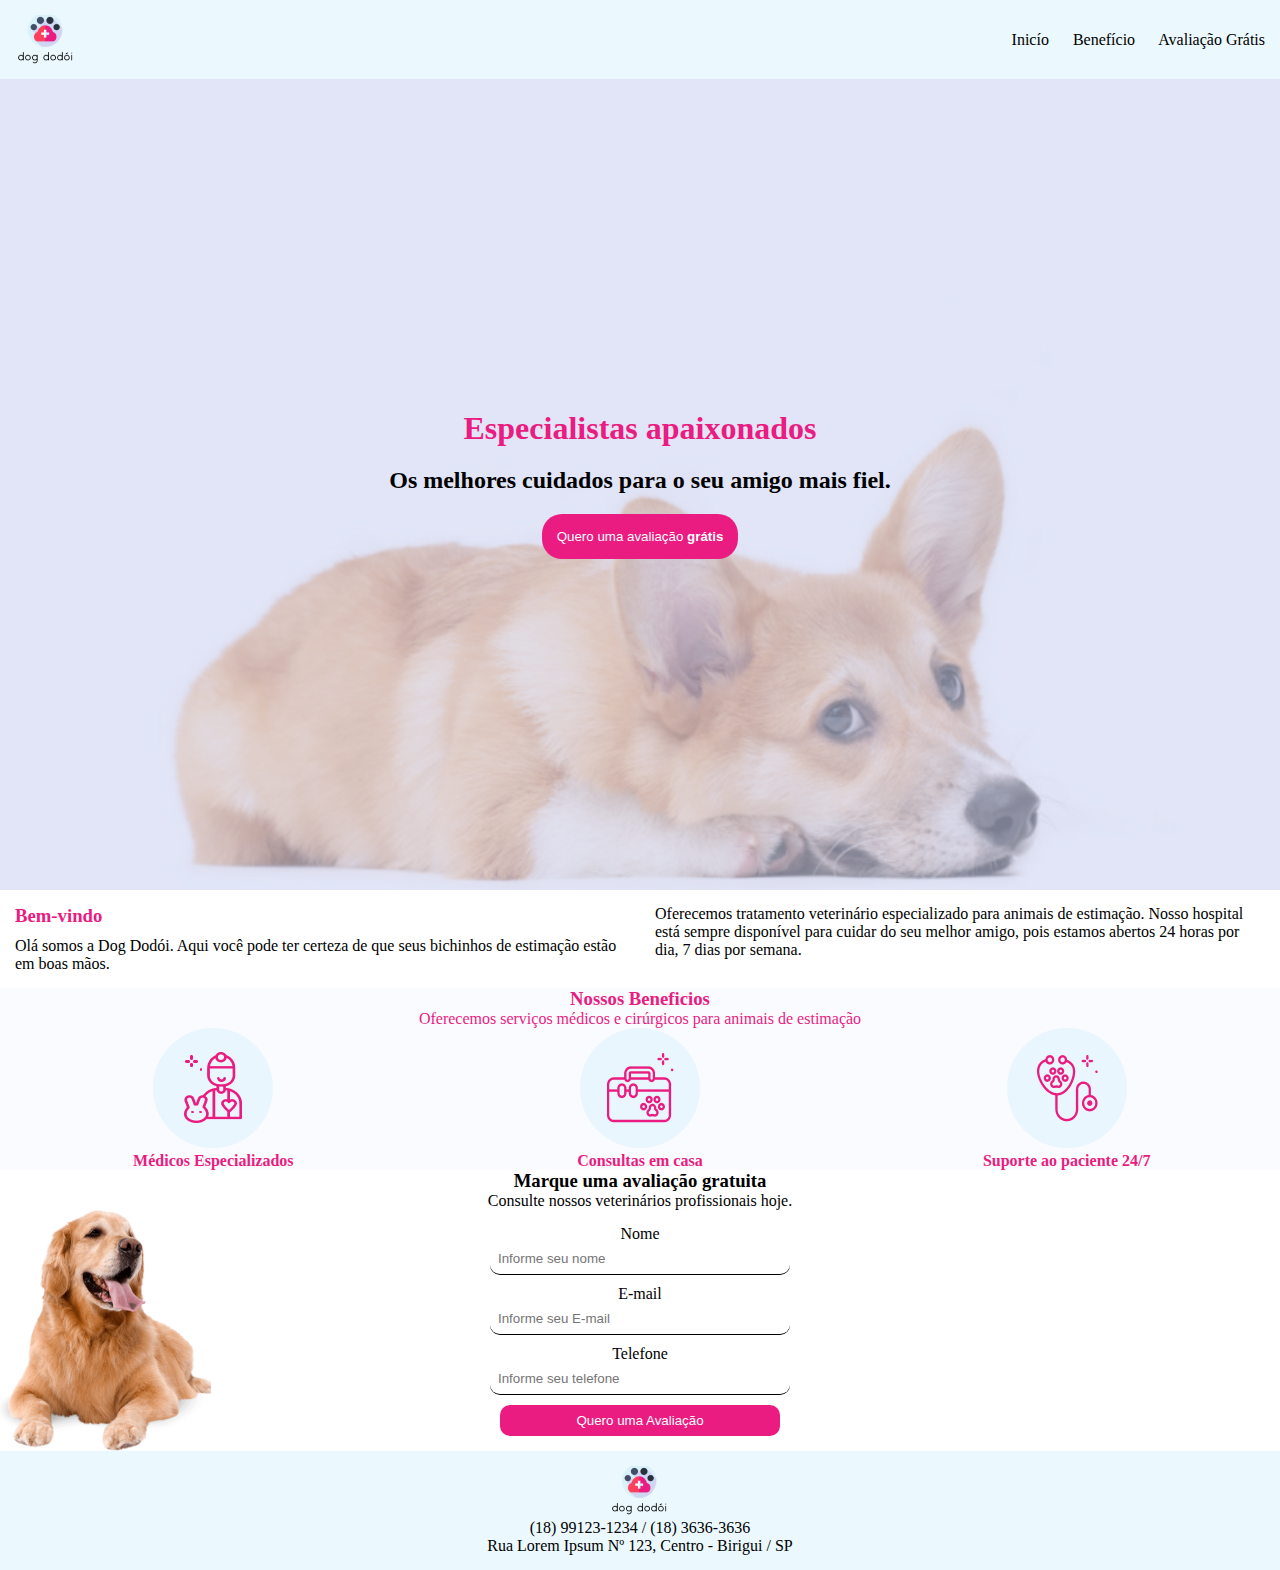
==== front/index.html @ 59877535 "inicialização do projeto" ====
<!DOCTYPE html>
<html lang="pt-br">
<head>
    <meta charset="UTF-8">
    <meta http-equiv="X-UA-Compatible" content="IE=edge">
    <meta name="viewport" content="width=device-width, initial-scale=1.0">
    <link rel="stylesheet" href="../styles/style.css">
    <link rel="stylesheet" href="../styles/mobile.css">
    <title>dog</title>
</head>
<body>
    <header id="header">
        <img src="../img/LogoSample_ByTailorBrands-removebg-preview 1.png" alt="">
        <nav>
            <a href="login.html">Inicío</a>
            <a href="login.html" class="marginLateral">Benefício</a>
            <a href="login.html" type="button">Avaliação Grátis</a>
        </nav>

    </header>
    <main>
        <section id="banner">
            <h1>Especialistas apaixonados</h1> 
            <h2 class="marginCimaBaixo"> Os melhores cuidados para o seu amigo mais fiel.</h2>
            <button>Quero uma avaliação <strong>grátis</strong></button>
        </section>
        <section id="bemVindo">
            <div id="bemVindo-boasVindas">
                <h3>Bem-vindo</h3>
                <p>Olá somos a Dog Dodói. Aqui você pode ter certeza de que seus bichinhos de estimação estão em boas mãos.</p>
            </div>
            <div id="bemvindo-ofertas">
                <p>Oferecemos tratamento veterinário especializado para animais de estimação. Nosso hospital está sempre disponível para cuidar do seu melhor amigo, pois estamos abertos 24 horas por dia, 7 dias por semana.</p>
            </div>
        </section>
        <section id="beneficio">
            <div id="beneficios-nossosBeneficios">
                <h3>Nossos Beneficios</h3>
                <p>Oferecemos serviços médicos e cirúrgicos para animais de estimação</p>
            </div>
            <div id="beneficios-servicos">
                <!-- Médicos -->
                <div>
                    <figure><img src="../img/iconMedico.png" alt="médicos"></figure>
                    <h4>Médicos Especializados</h4>
                </div>
                
                <!-- Consultas -->
                <div>
                    <figure><img src="../img/iconConsulta.png" alt="consultas"></figure>
                    <h4>Consultas em casa</h4>
                </div>
               
                <!-- Suporte -->
                <div>
                    <figure><img src="../img/iconSuporte.png" alt="Suporte"></figure>
                    <h4>Suporte ao paciente 24/7</h4>
                </div>
            </div>
        </section>
        <section id="form">
           <div id="form-texto">
                <h3>Marque uma avaliação gratuita</h3>
                <p>Consulte nossos veterinários profissionais hoje.</p>
           </div>
           <div id="form-formulario">
                <form action="">
                    <div class="form-formulario-nome">
                        <label for="nome">Nome</label>
                        <input type="text" name="nome" id="nome" minlength="4" placeholder="Informe seu nome">
                    </div>
                    <div class="form-formulario-email">
                        <label for="email">E-mail</label>
                        <input type="email" name="email" id="email" required placeholder="Informe seu E-mail">
                    </div>
                    <div class="form-formulario-telefone">
                        <label for="telefone">Telefone</label>
                        <input type="tel" name="telefone" id="telefone" required placeholder="Informe seu telefone" min="10">
                    </div>
                    <div class="form-formulario-submit">
                        <button type="submit">Quero uma Avaliação</button>
                       </div>
                </form>
           </div>
           
        </section>
    </main>

    <footer>
        <figure><img src="../img/LogoSample_ByTailorBrands-removebg-preview 1.png" alt=""></figure>
        <p>(18) 99123-1234 / (18) 3636-3636</p>
        <p>Rua Lorem Ipsum Nº 123, Centro - Birigui / SP</p>
    </footer>
</body>
</html>
---- styles/style.css ----
:root{
    /* cores */
    --cor-principal: #EA1C81;
    --cor-topo: #D8F1FB82;
    --cor-preta: black;
    --cor-branca: white;
    --cor-fundo: #FAFBFF;

}

*{
    /* tirar margem */
    margin: 0px;
    padding: 0px;
    transition: all 1s;    /* todos os meus componentes terão transição*/
    box-sizing: border-box;
}

#header{
    background-color: var(--cor-topo);  /* mudar a cor */
    display: flex;   /* deixar a escrita ao lado/flexível */ 
    justify-content: space-between;  /* colocar espaço ente a logo e escrita */
     align-items: center;  /* alinhar ao eixo y/ centralizar */

}
#header nav a{
    text-decoration: none; /* tirar a sublimação embaixo da escrita */
    color: var(--cor-preta);  /* mudar a cor da letra */
}

#header nav a:hover{
    background-color: var(--cor-principal);  /* quando eu passar o mouse sobre a palavra ela fica grifada com outra cor */
    padding: 15px;  /* espaçamento interno */
    color: var(--cor-branca);  /* quando passar o mouse sobre a palavra a letra vai mudar de cor */
    border-radius: 20px;  /* borda arredondada */
    /* font-weight: 700;-pra mudar na grossura da fonte */
    /* font-weight: bold;-pra deixar a escrita em negrito */
}

.marginLateral{
    margin: 0px 20px;  /* espaçamento entre as palavras */
}

main #banner{
    background-image: url("../img/Section\ -\ Banner.png"); /*colocar uma imagem de fundo*/
    height: calc(100vh - 89px) ; /* fazer com que a imagem preencha a tela toda */
    background-repeat: no-repeat; 
    background-position: center center; /* centralizar os eixos x e y */
    background-size: cover;
    display: flex;
    flex-direction: column;
    justify-content: center;
    align-items: center;
    color: var(--cor-principal);
}
main #banner button{
    background-color: var(--cor-principal);
    color: var(--cor-branca);
    padding: 20px;
    border: none;
    border-radius: 15px;
}
main #banner button:hover{
    cursor: pointer;
}

.marginCimaBaixo{
    margin: 20px 0px;
}

main #banner h1{
    color: var(--cor-principal);
    font-size: 2em;
}
main #banner h2{
    color: var(--cor-preta);
}

main #banner button{
    color: var(--cor-branca);
    padding: 15px;
    background-color: var(--cor-principal);
    border-radius: 20px;
    border: none;
    cursor: pointer;
}

#header, main #banner button, #header nav a:hover, #bemVindo div, 
footer, 
main #form #form-formulario form{
    padding: 15px;
}
 

#bemVindo{
    display: grid;
    grid-template-columns: repeat(2, 1fr);
}

#bemVindo #bemVindo-boasVindas h3{ 
    margin-bottom: 10px;
}

main #beneficio {
    background-color: var(--cor-fundo);
}

main #beneficio #beneficios-nossosBeneficios, main #beneficio, #bemVindo #bemVindo-boasVindas h3{
    color: var(--cor-principal);
}

main #beneficio #beneficios-servicos{
    display: grid;
    grid-template-columns: repeat(3, 1fr);
}

main #form #form-texto, 
main #beneficio #beneficios-nossosBeneficios, main #beneficio #beneficios-servicos, #form-formulario{
    text-align: center;
}

main #form #form-formulario form,
main #form-formulario form {
    display: flex;
    justify-content: center;
    align-items: center;
    flex-direction: column; 
}

main #form #form-formulario form input,
main #form-formulario form input{
    display: block;
    padding: 8px;
    border: none;
    outline: none;
    border-bottom: 1px solid black;
    border-radius: 10px;
    width: 300px;
    margin-bottom: 10px;
}

main #form #form-formulario form button,
main #formulario-submit {
    padding: 8px;
    border: none;
    background-color: var(--cor-principal);
    color: var(--cor-branca);
    border-radius: 10px;
    width: 280px;
    cursor: pointer;
}

main #form #form-formulario{
    background-image: url(../img/dog.png);
    background-repeat: no-repeat;
    background-size: contain;
}

footer{
    background-color: var(--cor-topo);
    text-align: center;
}
---- styles/mobile.css ----
/* media query*/

@media (max-width: 990px) {
    #bemVindo{
        display: block;
    }
}

@media (max-width: 823px) {
    main #form #form-formulario{
        background-image: none;
    }
}

@media (max-width: 600px) {
    main #beneficio #beneficios-servicos{
        display: block;
    }
}
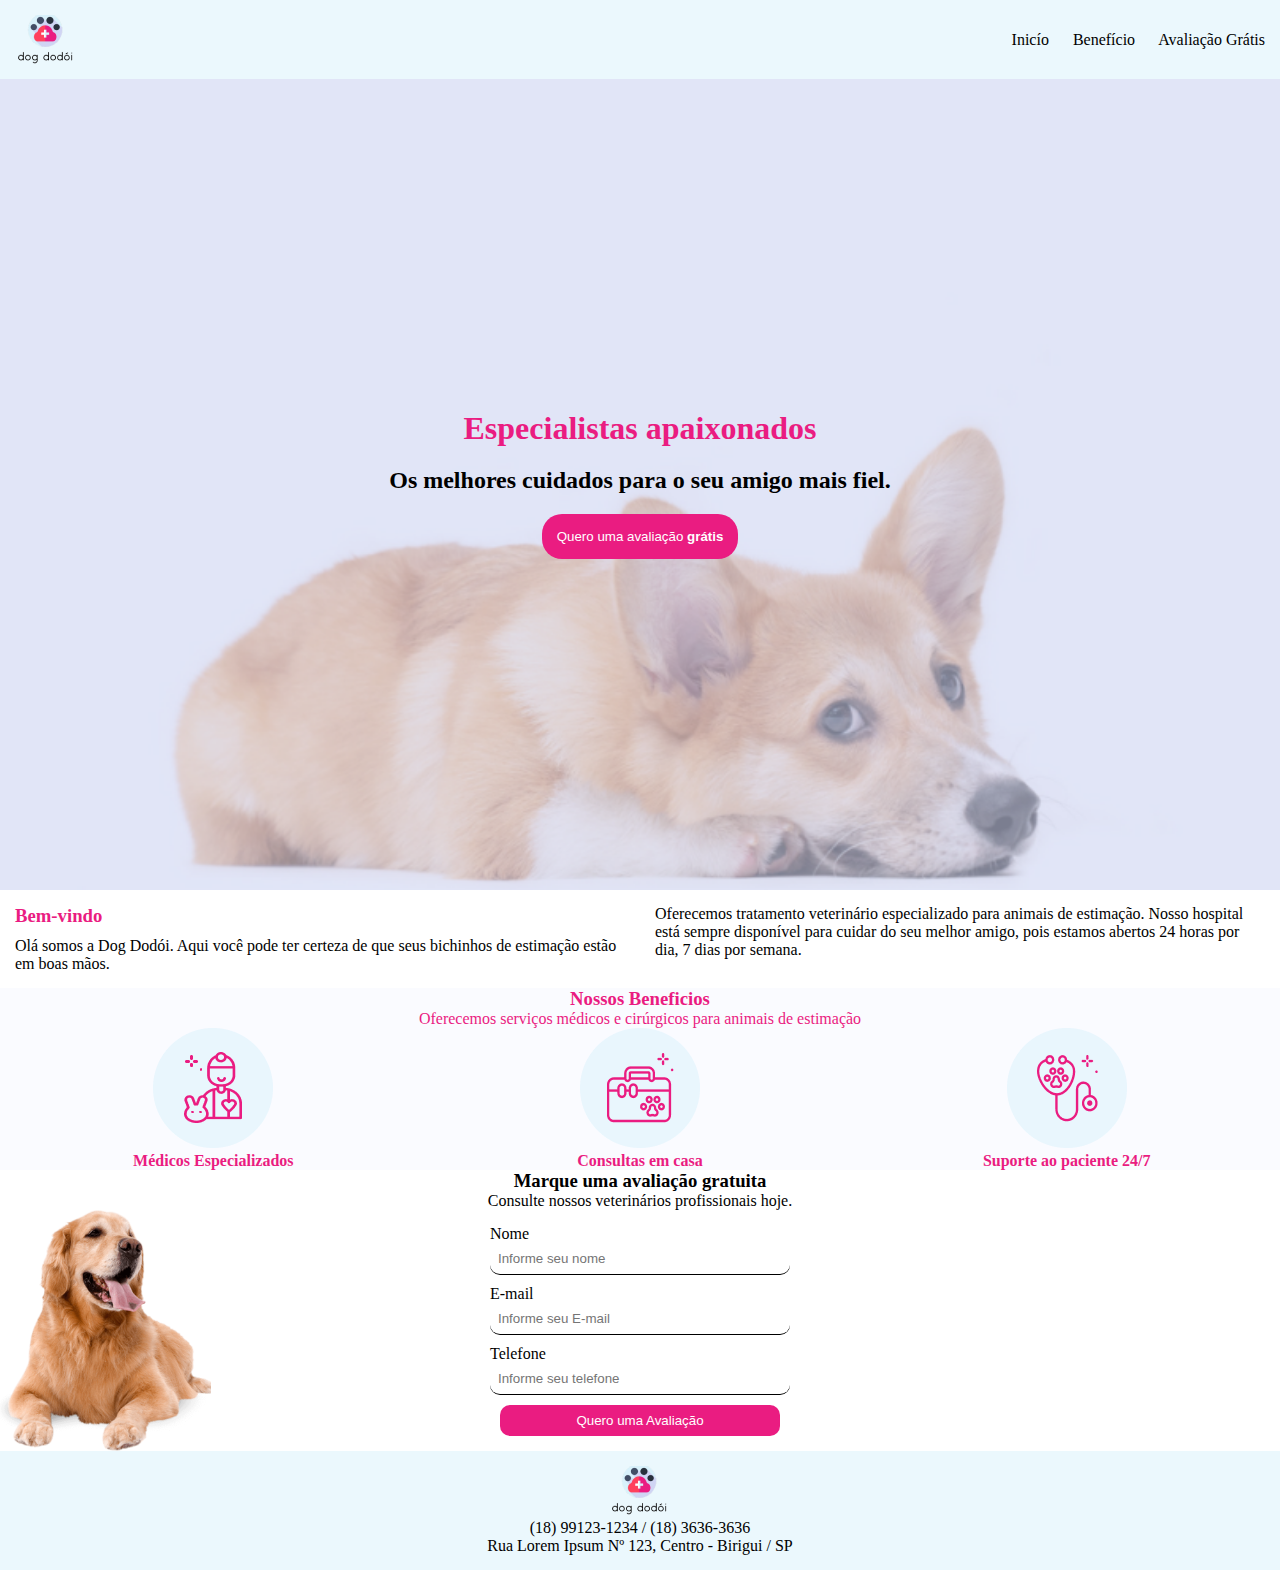
==== commit 63a65000: "alteração de teste" ====
--- a/front/index.html
+++ b/front/index.html
@@ -6,7 +6,7 @@
     <meta name="viewport" content="width=device-width, initial-scale=1.0">
     <link rel="stylesheet" href="../styles/style.css">
     <link rel="stylesheet" href="../styles/mobile.css">
-    <title>dog</title>
+    <title>dog</title> 
 </head>
 <body>
     <header id="header">
--- a/styles/style.css
+++ b/styles/style.css
@@ -115,7 +115,7 @@
 }
 
 main #form #form-texto, 
-main #beneficio #beneficios-nossosBeneficios, main #beneficio #beneficios-servicos, #form-formulario{
+main #beneficio #beneficios-nossosBeneficios, main #beneficio #beneficios-servicos{
     text-align: center;
 }
 
@@ -127,8 +127,7 @@
     flex-direction: column; 
 }
 
-main #form #form-formulario form input,
-main #form-formulario form input{
+main #form #form-formulario form input{
     display: block;
     padding: 8px;
     border: none;
@@ -139,8 +138,7 @@
     margin-bottom: 10px;
 }
 
-main #form #form-formulario form button,
-main #formulario-submit {
+main #form #form-formulario form button{
     padding: 8px;
     border: none;
     background-color: var(--cor-principal);
@@ -161,3 +159,13 @@
     text-align: center;
 }
 
+main #form #form-texto form input{
+    display: block;
+    padding: 15px;
+    border: none;
+    outline: none;
+    border-bottom: 1px solid black;
+    border-radius: 10px;
+    width: 300px;
+    margin-bottom: 10px;
+}